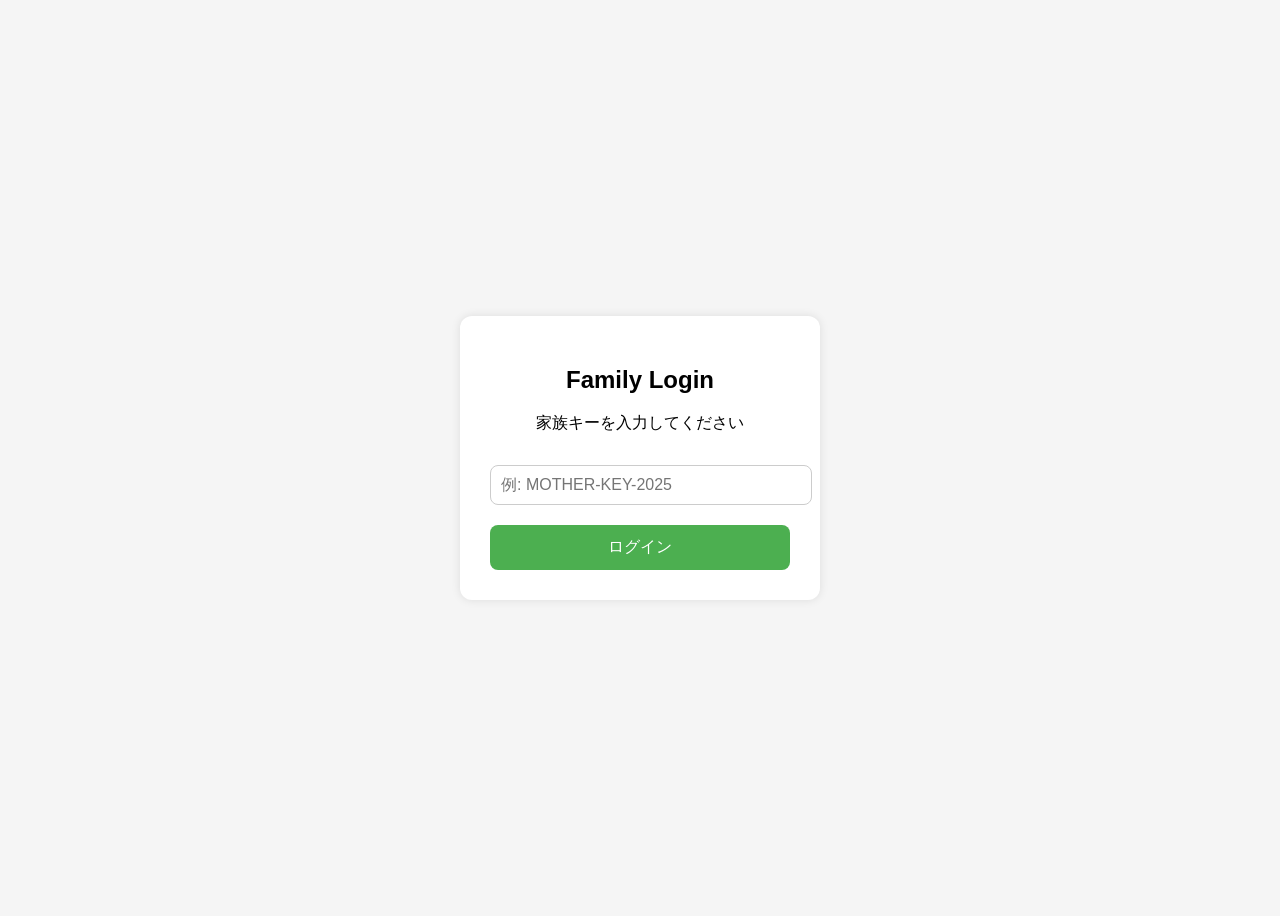
==== index.html @ da144d87 "Add initial Family Login HTML structure" ====
<!DOCTYPE html>
<html lang="ja">
<head>
  <meta charset="UTF-8">
  <title>Family Login</title>
  <link rel="stylesheet" href="css/style.css">
  <style>
    /* 最低限の見た目（style.cssがなくても動くように） */
    body {
      font-family: sans-serif;
      background: #f5f5f5;
      display: flex;
      justify-content: center;
      align-items: center;
      height: 100vh;
    }
    .login-box {
      background: white;
      padding: 30px;
      border-radius: 12px;
      box-shadow: 0 0 10px rgba(0,0,0,0.1);
      width: 300px;
      text-align: center;
    }
    input {
      width: 100%;
      padding: 10px;
      margin-top: 15px;
      border-radius: 8px;
      border: 1px solid #ccc;
      font-size: 16px;
    }
    button {
      margin-top: 20px;
      width: 100%;
      padding: 12px;
      background: #4CAF50;
      color: white;
      border: none;
      border-radius: 8px;
      font-size: 16px;
      cursor: pointer;
    }
    button:hover {
      background: #45a049;
    }
    .error {
      color: red;
      margin-top: 10px;
      display: none;
    }
  </style>
</head>

<body>
  <div class="login-box">
    <h2>Family Login</h2>
    <p>家族キーを入力してください</p>

    <input id="keyInput" type="password" placeholder="例: MOTHER-KEY-2025">
    <button onclick="login()">ログイン</button>

    <div id="error" class="error">キーが違います</div>
  </div>

  <script src="js/login.js"></script>
</body>
</html>
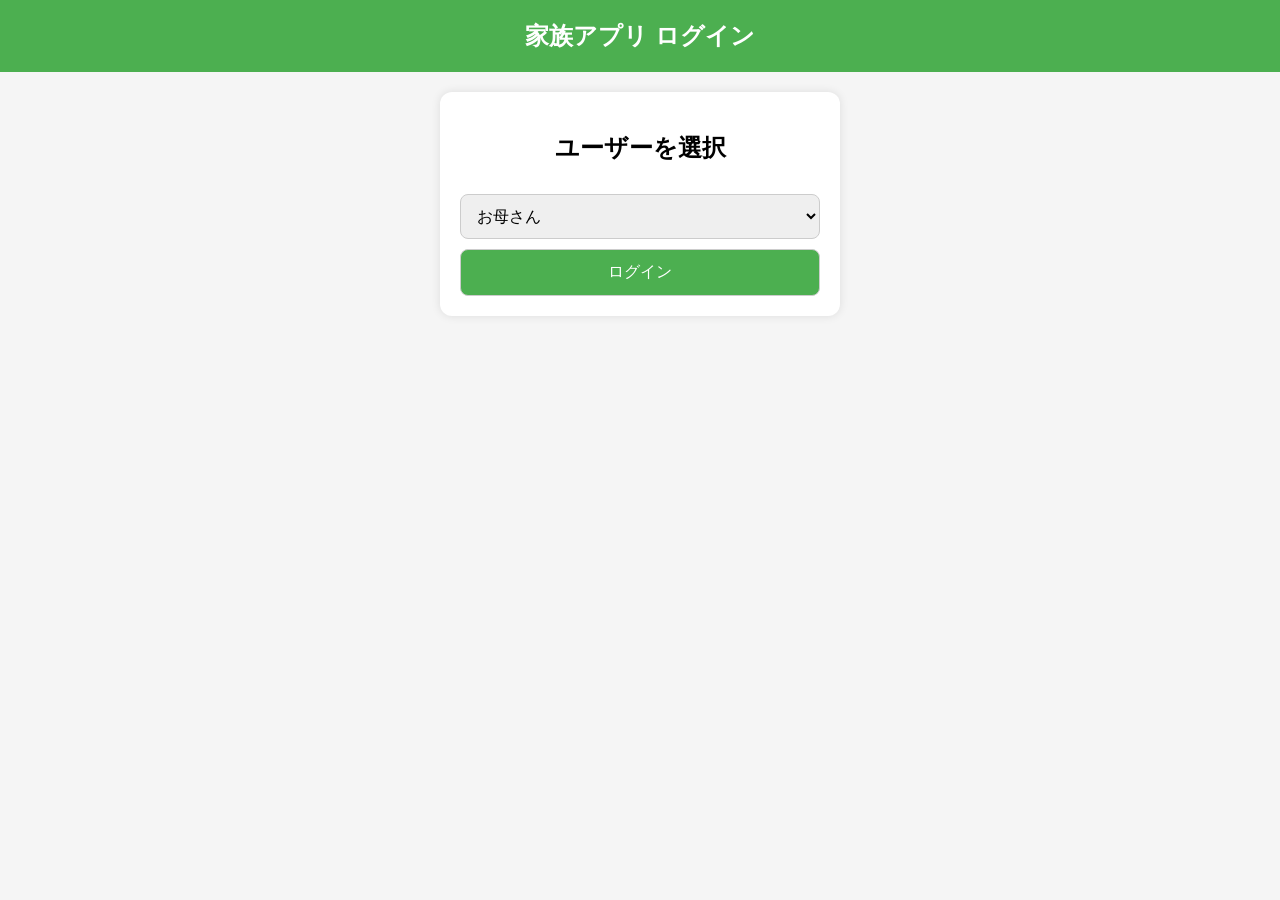
==== commit 91fe301e: "Update index.html" ====
--- a/index.html
+++ b/index.html
@@ -2,67 +2,107 @@
 <html lang="ja">
 <head>
   <meta charset="UTF-8">
-  <title>Family Login</title>
+  <title>家族アプリ ログイン</title>
   <link rel="stylesheet" href="css/style.css">
+
   <style>
-    /* 最低限の見た目（style.cssがなくても動くように） */
     body {
       font-family: sans-serif;
       background: #f5f5f5;
-      display: flex;
-      justify-content: center;
-      align-items: center;
-      height: 100vh;
+      margin: 0;
+      padding: 0;
     }
-    .login-box {
+
+    header {
+      background: #4CAF50;
+      color: white;
+      padding: 20px;
+      text-align: center;
+      font-size: 24px;
+      font-weight: bold;
+    }
+
+    .container {
+      padding: 20px;
+      max-width: 400px;
+      margin: 0 auto;
+    }
+
+    .card {
       background: white;
-      padding: 30px;
+      padding: 20px;
       border-radius: 12px;
       box-shadow: 0 0 10px rgba(0,0,0,0.1);
-      width: 300px;
+      margin-bottom: 20px;
       text-align: center;
     }
-    input {
+
+    select, button {
       width: 100%;
-      padding: 10px;
-      margin-top: 15px;
+      padding: 12px;
+      font-size: 16px;
       border-radius: 8px;
       border: 1px solid #ccc;
-      font-size: 16px;
+      margin-top: 10px;
     }
+
     button {
-      margin-top: 20px;
-      width: 100%;
-      padding: 12px;
       background: #4CAF50;
       color: white;
-      border: none;
-      border-radius: 8px;
-      font-size: 16px;
       cursor: pointer;
     }
+
     button:hover {
-      background: #45a049;
-    }
-    .error {
-      color: red;
-      margin-top: 10px;
-      display: none;
+      background: #43a047;
     }
   </style>
 </head>
 
 <body>
-  <div class="login-box">
-    <h2>Family Login</h2>
-    <p>家族キーを入力してください</p>
 
-    <input id="keyInput" type="password" placeholder="例: MOTHER-KEY-2025">
-    <button onclick="login()">ログイン</button>
+  <header>家族アプリ ログイン</header>
 
-    <div id="error" class="error">キーが違います</div>
+  <div class="container">
+
+    <div class="card">
+      <h2>ユーザーを選択</h2>
+
+      <select id="userSelect">
+        <option value="mother">お母さん</option>
+        <option value="father">お父さん</option>
+        <option value="sister">妹</option>
+        <option value="joshin">JOSHIN</option>
+      </select>
+
+      <button onclick="login()">ログイン</button>
+    </div>
+
   </div>
 
-  <script src="js/login.js"></script>
+  <script>
+    function login() {
+      const user = document.getElementById("userSelect").value;
+
+      // ログインユーザーを保存
+      localStorage.setItem("loginUser", user);
+
+      // ユーザーごとのホームに移動
+      switch (user) {
+        case "mother":
+          location.href = "mother-home.html";
+          break;
+        case "father":
+          location.href = "father-home.html";
+          break;
+        case "sister":
+          location.href = "sister-home.html";
+          break;
+        case "joshin":
+          location.href = "admin-home.html";
+          break;
+      }
+    }
+  </script>
+
 </body>
 </html>
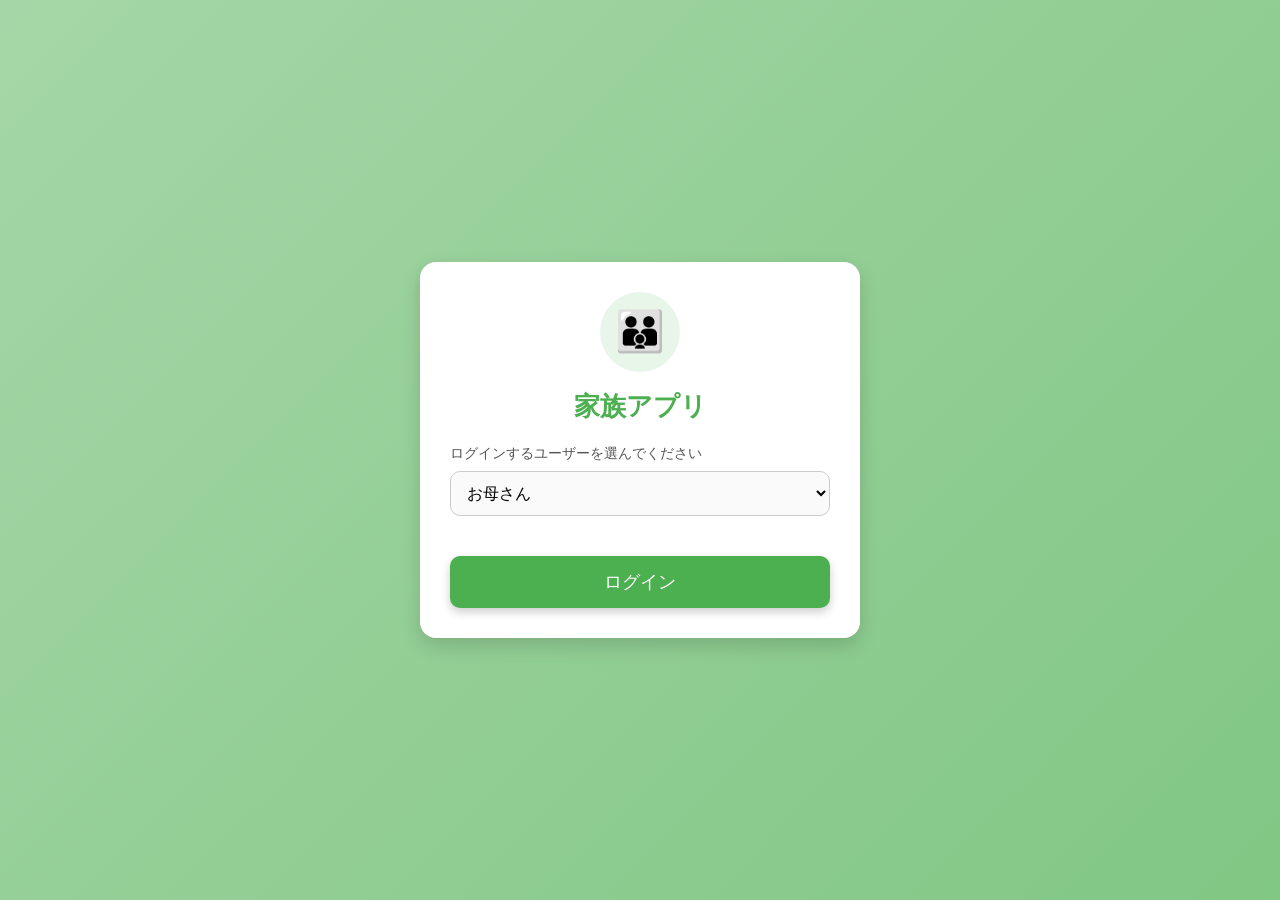
==== commit cbbba3b5: "Enhance login page styles and layout Updated styles for the login page and restructured HTML layout." ====
--- a/index.html
+++ b/index.html
@@ -3,80 +3,117 @@
 <head>
   <meta charset="UTF-8">
   <title>家族アプリ ログイン</title>
-  <link rel="stylesheet" href="css/style.css">
 
   <style>
     body {
-      font-family: sans-serif;
-      background: #f5f5f5;
+      font-family: "Hiragino Sans", sans-serif;
+      background: linear-gradient(135deg, #A5D6A7, #81C784);
       margin: 0;
       padding: 0;
+      display: flex;
+      justify-content: center;
+      align-items: center;
+      height: 100vh;
     }
 
-    header {
-      background: #4CAF50;
-      color: white;
-      padding: 20px;
+    .login-box {
+      background: white;
+      width: 90%;
+      max-width: 380px;
+      padding: 30px;
+      border-radius: 16px;
+      box-shadow: 0 8px 20px rgba(0,0,0,0.15);
       text-align: center;
-      font-size: 24px;
-      font-weight: bold;
+      animation: fadeIn 0.6s ease;
     }
 
-    .container {
-      padding: 20px;
-      max-width: 400px;
-      margin: 0 auto;
+    @keyframes fadeIn {
+      from { opacity: 0; transform: translateY(20px); }
+      to { opacity: 1; transform: translateY(0); }
     }
 
-    .card {
-      background: white;
-      padding: 20px;
-      border-radius: 12px;
-      box-shadow: 0 0 10px rgba(0,0,0,0.1);
+    h1 {
       margin-bottom: 20px;
-      text-align: center;
+      color: #4CAF50;
+      font-size: 26px;
     }
 
-    select, button {
+    .user-select-box {
+      margin: 20px 0;
+      text-align: left;
+    }
+
+    label {
+      font-size: 14px;
+      color: #555;
+    }
+
+    select {
       width: 100%;
       padding: 12px;
       font-size: 16px;
-      border-radius: 8px;
+      border-radius: 10px;
       border: 1px solid #ccc;
-      margin-top: 10px;
+      margin-top: 8px;
+      background: #fafafa;
+      transition: 0.2s;
+    }
+
+    select:hover {
+      border-color: #4CAF50;
     }
 
     button {
+      width: 100%;
+      padding: 14px;
+      font-size: 18px;
       background: #4CAF50;
       color: white;
+      border: none;
+      border-radius: 10px;
+      margin-top: 20px;
       cursor: pointer;
+      transition: 0.2s;
+      box-shadow: 0 4px 10px rgba(0,0,0,0.2);
     }
 
     button:hover {
       background: #43a047;
+      transform: translateY(-2px);
+    }
+
+    .icon {
+      width: 80px;
+      height: 80px;
+      border-radius: 50%;
+      background: #e8f5e9;
+      display: flex;
+      justify-content: center;
+      align-items: center;
+      margin: 0 auto 10px;
+      font-size: 40px;
+      color: #4CAF50;
     }
   </style>
 </head>
 
 <body>
 
-  <header>家族アプリ ログイン</header>
+  <div class="login-box">
+    <div class="icon">👪</div>
+    <h1>家族アプリ</h1>
 
-  <div class="container">
-
-    <div class="card">
-      <h2>ユーザーを選択</h2>
-
+    <div class="user-select-box">
+      <label>ログインするユーザーを選んでください</label>
       <select id="userSelect">
         <option value="mother">お母さん</option>
         <option value="father">お父さん</option>
         <option value="sister">妹</option>
         <option value="joshin">JOSHIN</option>
       </select>
-
-      <button onclick="login()">ログイン</button>
     </div>
 
+    <button onclick="login()">ログイン</button>
   </div>
 
   <script>
